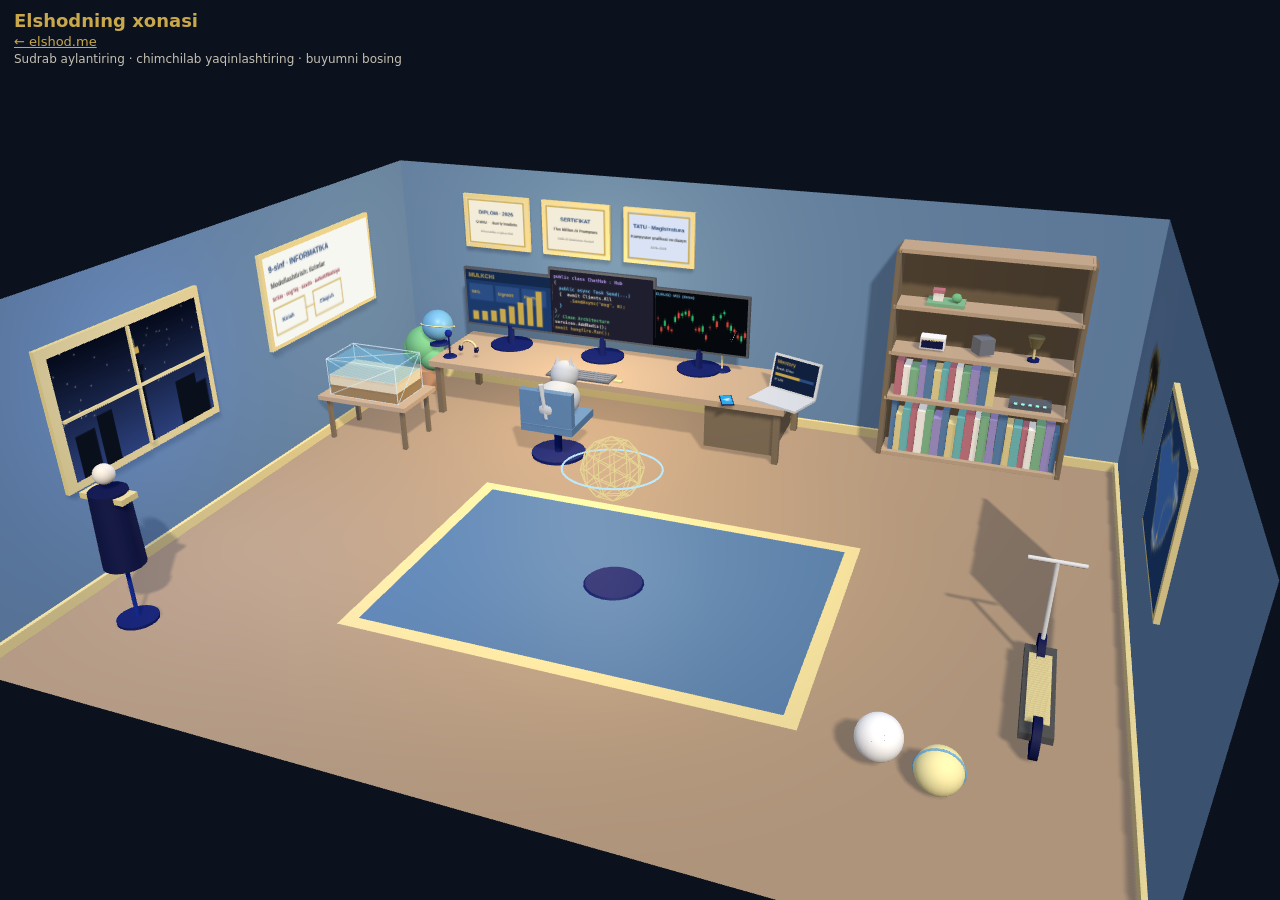
==== room/index.html @ c3163bd9 "feat: add interactive 3D room page (/room) and link from About" ====
<!DOCTYPE html>
<html lang="uz"><head><meta charset="utf-8">
<meta name="viewport" content="width=device-width, initial-scale=1, viewport-fit=cover">
<title>Elshodning 3D xonasi — elshod.me</title>
<link rel="icon" href="../favicon.svg" type="image/svg+xml">
<style>
:root{--bg:#0b111d;--fg:#f3ecd8;--gold:#C9A84C;--panel:rgba(14,22,38,.94);box-sizing:border-box;padding-top:env(safe-area-inset-top,0px);padding-bottom:env(safe-area-inset-bottom,0px)}
@media (prefers-color-scheme: dark){:root:not([data-theme="light"]){--bg:#0b111d;--fg:#f3ecd8;--gold:#C9A84C;--panel:rgba(14,22,38,.94)}}
:root[data-theme="dark"]{--bg:#0b111d;--fg:#f3ecd8;--gold:#C9A84C;--panel:rgba(14,22,38,.94)}
html,body{height:100%;margin:0;background:var(--bg);color:var(--fg);font-family:system-ui,-apple-system,"Segoe UI",sans-serif;overflow:hidden}
canvas{position:fixed;inset:0;width:100%;height:100%;touch-action:none;display:block}
#top{position:fixed;left:14px;right:14px;top:calc(env(safe-area-inset-top,0px) + 10px);pointer-events:none}
#top h1{margin:0;font-size:18px;color:var(--gold)}
#top p{margin:2px 0 0;font-size:12px;opacity:.8}
#info{position:fixed;left:12px;right:12px;bottom:calc(env(safe-area-inset-bottom,0px) + 12px);background:var(--panel);border:1px solid var(--gold);border-radius:14px;padding:12px 14px;display:none}
#info b{color:var(--gold);display:block;margin-bottom:4px;font-size:15px}
#info span{font-size:14px;line-height:1.45}
</style></head><body>
<div id="top"><h1>Elshodning xonasi</h1><a href="../" style="pointer-events:auto;color:var(--gold);font-size:13px">← elshod.me</a><p>Sudrab aylantiring · chimchilab yaqinlashtiring · buyumni bosing</p></div>
<div id="info"><b id="it"></b><span id="ix"></span></div>
<script src="three.min.js"></script>
<script>
const R=new THREE.WebGLRenderer({antialias:true});R.setPixelRatio(Math.min(devicePixelRatio,2));R.setSize(innerWidth,innerHeight);
R.shadowMap.enabled=true;R.shadowMap.type=THREE.PCFSoftShadowMap;R.outputEncoding=THREE.sRGBEncoding;document.body.prepend(R.domElement);
const S=new THREE.Scene();S.background=new THREE.Color(0x0b111d);
const C=new THREE.PerspectiveCamera(45,innerWidth/innerHeight,.1,100);
const NAVY=0x1B3A6B,GOLD=0xC9A84C,WOOD=0x8a6240;
const M=(c,o)=>new THREE.MeshStandardMaterial(Object.assign({color:c,roughness:.7,metalness:.05},o||{}));
function mesh(g,c,x,y,z,p,o){const m=new THREE.Mesh(g,c.isMaterial?c:M(c,o));m.position.set(x,y,z);m.castShadow=m.receiveShadow=true;(p||S).add(m);return m}
const B=(w,h,d,c,x,y,z,p,o)=>mesh(new THREE.BoxGeometry(w,h,d),c,x,y,z,p,o);
const Cy=(r1,r2,h,c,x,y,z,p,o)=>mesh(new THREE.CylinderGeometry(r1,r2,h,24),c,x,y,z,p,o);
const Sp=(r,c,x,y,z,p,o)=>mesh(new THREE.SphereGeometry(r,24,16),c,x,y,z,p,o);
function G(info,x,y,z,ry){const g=new THREE.Group();g.position.set(x,y,z);if(ry)g.rotation.y=ry;if(info)g.userData.info=info;S.add(g);return g}
function T(w,h,f){const c=document.createElement('canvas');c.width=w;c.height=h;const x=c.getContext('2d');f(x,w,h);const t=new THREE.CanvasTexture(c);t.encoding=THREE.sRGBEncoding;return t}
const tt=(x,s,px,c,X,Y,f)=>{x.fillStyle=c;x.font='bold '+px+'px '+(f||'sans-serif');x.fillText(s,X,Y)};
function Pl(w,h,tex,x,y,z,p,ry,tr){const m=new THREE.Mesh(new THREE.PlaneGeometry(w,h),new THREE.MeshBasicMaterial({map:tex,transparent:!!tr}));m.position.set(x,y,z);if(ry)m.rotation.y=ry;(p||S).add(m);return m}
let sd=7;const rnd=()=>(sd=(sd*16807)%2147483647)/2147483647;

// ---- Room shell
const wallM=M(0x22406f,{roughness:.95});
function wall(w,h,x,y,z,ry){const m=new THREE.Mesh(new THREE.PlaneGeometry(w,h),wallM);m.position.set(x,y,z);m.rotation.y=ry||0;m.receiveShadow=true;S.add(m)}
wall(10,3.2,0,1.6,-4,0);wall(8,3.2,-5,1.6,0,Math.PI/2);wall(8,3.2,5,1.6,0,-Math.PI/2);
const fl=new THREE.Mesh(new THREE.PlaneGeometry(10,8),M(0x6b4a2f,{roughness:.8}));fl.rotation.x=-Math.PI/2;fl.receiveShadow=true;S.add(fl);
B(10,.12,.05,GOLD,0,.06,-3.98);B(.05,.12,8,GOLD,-4.98,.06,0);B(.05,.12,8,GOLD,4.98,.06,0);
const rug=G('Navy + oltin gilam|Mulkchi dizayn tizimining ranglari: to‘q ko‘k #1B3A6B va oltin #C9A84C. Brendingning poydevori — xonaning ham poydevori.',0,0,.6);
const rg=new THREE.Mesh(new THREE.PlaneGeometry(4.6,3.2),M(GOLD));rg.rotation.x=-Math.PI/2;rg.position.y=.012;rg.receiveShadow=true;rug.add(rg);
const rn=new THREE.Mesh(new THREE.PlaneGeometry(4.3,2.9),M(0x16305a));rn.rotation.x=-Math.PI/2;rn.position.y=.016;rn.receiveShadow=true;rug.add(rn);

// ---- Lights
S.add(new THREE.HemisphereLight(0xbcd0ff,0x3a2a1a,.7));
const sun=new THREE.DirectionalLight(0xffe8c0,.75);sun.position.set(4,7,6);sun.castShadow=true;sun.shadow.mapSize.set(1024,1024);
Object.assign(sun.shadow.camera,{left:-8,right:8,top:8,bottom:-8,near:1,far:25});S.add(sun);
const lamp=new THREE.PointLight(0xffc870,.9,7);lamp.position.set(-1.8,1.9,-2.9);S.add(lamp);
const wl=new THREE.PointLight(0x6f8cff,.6,6);wl.position.set(-4,2,1.5);S.add(wl);

// ---- Desk
const desk=G('Ish stoli|Hamma loyihalar shu yerda tug‘iladi: kunduzi kod, kechasi g‘oyalar. Stol — Qoratepadan Toshkentgacha bo‘lgan yo‘lning bekati.',-1.5,0,-3.3);
B(5,.08,1.3,WOOD,0,.75,0,desk);[[-2.4,-.55],[2.4,-.55],[-2.4,.55],[2.4,.55]].forEach(p=>B(.08,.75,.08,0x3a2a1a,p[0],.375,p[1],desk));
B(.9,.6,1.1,0x3a2a1a,1.9,.4,0,desk);
function mon(x,tex,info,w,h){w=w||1.3;h=h||.78;const g=G(info,x,.79,-3.62);Cy(.04,.05,.3,0x222,0,.15,0,g);Cy(.3,.3,.03,0x222,0,.01,0,g);
B(w+.06,h+.06,.05,0x15181f,0,h/2+.28,0,g);Pl(w,h,tex,0,h/2+.28,.03,g);return g}
mon(-3.2,T(512,300,(x,w,h)=>{x.fillStyle='#1B3A6B';x.fillRect(0,0,w,h);x.fillStyle='#12294d';x.fillRect(0,0,w,56);tt(x,'MULKCHI',34,'#C9A84C',18,40);
for(let i=0;i<3;i++){x.fillStyle='#2a4d85';x.fillRect(18+i*160,76,146,90);tt(x,['94%','SignalR','Payme'][i],26,'#C9A84C',30+i*160,130)}
for(let i=0;i<8;i++){x.fillStyle='#C9A84C';x.fillRect(30+i*56,280-(30+i*i*3+20),36,30+i*i*3+20)}}),
'Mulkchi — asosiy loyihang|Ko‘chmas mulk SaaS platformasi: Angular 20 + .NET, ML.NET narx bashorati (~94%), real-vaqt chat (SignalR), Payme/Click, OneID, Leaflet xaritalar. Navy–oltin dizayn tizimi.');
mon(-1.8,T(512,300,(x,w,h)=>{x.fillStyle='#1e1e2e';x.fillRect(0,0,w,h);const L=[['public class ChatHub : Hub','#c9a8ff'],['{','#ccc'],['  public async Task Send(...)','#7fd1ff'],['  {  await Clients.All','#f3ecd8'],['      .SendAsync("msg", m);','#C9A84C'],['  }','#7fd1ff'],['}','#ccc'],['// Clean Architecture','#6c8'],['services.AddRedis();','#f3ecd8'],['await hangfire.Run();','#C9A84C']];
L.forEach((l,i)=>tt(x,l[0],22,l[1],18,36+i*27,'monospace'))}),
'.NET backend|Kasbing — .NET backend dasturchi: Clean Architecture, SignalR hublar, Redis cache, Hangfire. Frontendda esa Angular — to‘liq stack.',1.5,.9);
mon(-.4,T(512,300,(x,w,h)=>{x.fillStyle='#05080d';x.fillRect(0,0,w,h);tt(x,'EURUSD  M15  (demo)',20,'#7fd1ff',14,28);
for(let i=0;i<26;i++){const o=150+Math.sin(i*.6)*50+Math.sin(i*1.9)*20,c=o+(Math.sin(i*2.3)*26),up=c<o;x.fillStyle=up?'#2ecc71':'#e74c3c';x.fillRect(22+i*19,Math.min(o,c),11,Math.abs(o-c)+4);x.fillRect(27+i*19,Math.min(o,c)-12,2,Math.abs(o-c)+28)}}),
'MetaTrader 5 (demo)|Forex asoslarini Babypips’da o‘rganyapsan, demo hisobda mashq qilasan. Moliyaviy savodxonlik — kelajak mustaqilligi sari qadam.');
// laptop
const lp=G('Mentory|Claude API bilan til o‘rgatuvchi Telegram bot va Mini App: talaffuz bahosi, grammatika, streak/XP, spaced repetition (+60% retention). Til o‘rganish — sening ikkinchi ishtiying.',.9,.79,-2.95);lp.rotation.y=-.35;
B(.7,.03,.48,0x9aa3b2,0,.015,0,lp);const ls=G(null,0,.02,-.24);lp.add(ls);ls.rotation.x=-.25;B(.7,.46,.025,0x9aa3b2,0,.23,0,ls);
Pl(.64,.4,T(400,260,(x,w,h)=>{x.fillStyle='#0f1f3d';x.fillRect(0,0,w,h);tt(x,'Mentory',44,'#C9A84C',20,60);tt(x,'Streak: 12 kun',24,'#f3ecd8',20,110);x.fillStyle='#2a4d85';x.fillRect(20,140,360,22);x.fillStyle='#C9A84C';x.fillRect(20,140,230,22);tt(x,'XP 1240',22,'#f3ecd8',20,200)}),0,.23,.02,ls);
// phone
const phn=G('Telegram|@Elshod_Developer. Mentory, Yo‘lim va Ramazon taqvimi botlari — hammasi Telegramda yashaydi.',.25,.8,-2.7);phn.rotation.y=.4;B(.16,.012,.3,0x111,0,0,0,phn);
Pl(.14,.28,T(80,160,(x)=>{x.fillStyle='#2AABEE';x.fillRect(0,0,80,160);x.fillStyle='#fff';x.beginPath();x.moveTo(15,70);x.lineTo(65,45);x.lineTo(50,110);x.lineTo(35,90);x.closePath();x.fill()}),0,.008,0,phn).rotation.x=-Math.PI/2;
// keyboard
const kb=G('Klaviatura|Yangi o‘zbek lotin alifbosi uchun klaviatura va interfeys g‘oyasi — magistrlik uchun ko‘rilgan mavzulardan biri.',-1.8,.8,-2.85);B(.9,.025,.3,0x20242c,0,0,0,kb);for(let i=0;i<4;i++)B(.84,.008,.045,0x3a4150,0,.016,-.1+i*.065,kb);B(.1,.02,.06,GOLD,.55,.01,.05,kb);
// mic+headphones
const mc=G('Mikrofon va quloqchin|“Kodchining kuni” — Suno AI uchun yozgan dasturchi qo‘shig‘ing. Ona tilingda (o‘zbekcha) ijod qilish ham sening qiziqishlaring ichida.',-3.8,.79,-2.9);
Cy(.08,.1,.02,0x222,0,.01,0,mc);Cy(.012,.012,.3,0x222,0,.16,0,mc);Sp(.05,0x444,0,.34,0,mc);const hp=new THREE.Mesh(new THREE.TorusGeometry(.12,.015,8,20,Math.PI),M(GOLD));hp.position.set(.3,.15,0);mc.add(hp);Cy(.04,.04,.03,0x111,.18,.15,0,mc).rotation.z=Math.PI/2;Cy(.04,.04,.03,0x111,.42,.15,0,mc).rotation.z=Math.PI/2;
// globe
const gl=G('Globus — tillar|O‘zbek (ona tili), rus (boshlang‘ich), ingliz (B1 → CEFR / IELTS sari). Dunyo uchun dasturchi.',-4.2,.79,-3.3);Cy(.12,.14,.03,0x222,0,.015,0,gl);
const glb=Sp(.22,M(0x2a6fb0,{roughness:.4}),0,.28,0,gl);const gr=new THREE.Mesh(new THREE.TorusGeometry(.24,.008,8,32),M(GOLD));gr.position.y=.28;gr.rotation.x=1.3;gl.add(gr);
// desk lamp
const dl=G(null,-.1,.79,-3.7);Cy(.1,.12,.03,0x222,0,.015,0,dl);Cy(.012,.012,.5,GOLD,0,.27,0,dl);const lh=Cy(.02,.11,.15,GOLD,.1,.55,0,dl,{emissive:0xffc870,emissiveIntensity:.5});lh.rotation.z=1.2;

// ---- Chair + cat
const ch=G(null,-1.8,0,-2.05);B(.7,.1,.7,NAVY,0,.5,0,ch);B(.7,.45,.1,NAVY,0,.78,.3,ch);Cy(.05,.05,.45,0x222,0,.25,0,ch);Cy(.35,.35,.04,0x222,0,.03,0,ch);
const cat=G('Kulrang mushuk|3D multfilm to‘plamingdagi qahramon: ko‘k hudili bola, zaytun kurtkali qiz va kulrang mushuk. Bir kun o‘z multfilmingni yaratasan.',-1.8,.55,-2.05);
const gm=0x8d949e;const cb=Sp(.22,gm,0,.17,0,cat);cb.scale.set(1,.8,1.3);Sp(.14,gm,0,.36,-.2,cat);[-.07,.07].forEach(x=>{const e=mesh(new THREE.ConeGeometry(.04,.1,4),gm,x,.5,-.2,cat)});
const tail=G(null,0,.1,.26);cat.add(tail);const tb=Cy(.025,.02,.35,gm,0,.15,0,tail);tail.rotation.z=.4;cat.scale.set(1.3,1.3,1.3);

// ---- Back wall frames
function frame(w,h,tex,x,y,z,ry,info){const g=G(info,x,y,z,ry);B(w+.1,h+.1,.05,GOLD,0,0,0,g);Pl(w,h,tex,0,0,.03,g);return g}
const doc=(a,b,c,bg)=>T(400,300,(x,w,h)=>{x.fillStyle=bg||'#f3ecd8';x.fillRect(0,0,w,h);x.strokeStyle='#C9A84C';x.lineWidth=10;x.strokeRect(10,10,w-20,h-20);x.textAlign='center';tt(x,a,34,'#1B3A6B',w/2,100);tt(x,b,24,'#444',w/2,160);tt(x,c,20,'#888',w/2,220)});
frame(.9,.65,doc('DIPLOM · 2026','O‘zMU — Sun‘iy intellekt','Informatika o‘qituvchisi'),-3.5,2.45,-3.96,0,'Diplom — O‘zMU, 2026|Informatika yo‘nalishi bo‘yicha bakalavr: “sun‘iy intellekt muhandisi va informatika o‘qituvchisi”. Mustahkam poydevor.');
frame(.9,.65,doc('SERTIFIKAT','Five Million AI Prompters','UAE–O‘zbekiston dasturi'),-2.3,2.45,-3.96,0,'Five Million AI Prompters|BAA–O‘zbekiston qo‘shma dasturi sertifikati. AI bilan ishlash — kuchli tomonlaringdan biri.');
frame(.9,.65,doc('TATU · Magistratura','Kompyuter grafikasi va dizayn','2026–2028','#d9e3f5'),-1.1,2.45,-3.96,0,'TATU magistraturasi|2026-yil oktyabrdan Kompyuter grafikasi va dizayn yo‘nalishida o‘qiysan. Guruh 501-26.');
// ---- Shelf
const sh=G(null,3.2,0,-3.72);B(.06,2.7,.45,0x3a2a1a,-1.1,1.35,0,sh);B(.06,2.7,.45,0x3a2a1a,1.1,1.35,0,sh);[.03,.8,1.4,2.0,2.7].forEach(y=>B(2.2,.05,.45,WOOD,0,y,0,sh));B(2.2,2.7,.03,0x2a1d10,0,1.35,-.22,sh);
const bk=G('Kitoblar|C#, Angular, ML (KNN, regressiya), Unity, ma‘lumotlar bazasi — o‘qish to‘xtamaydi. Informatika o‘qituvchisi sifatida bilimni boshqalarga ham beraman.',0,0,0);sh.add(bk);
const pal=[NAVY,GOLD,0x2a7f7f,0x8b2e3a,0xf3ecd8,0x3a7d44,0x5b4a9b];
for(let i=0,x=-1.0;x<1.0;i++){const w=.06+rnd()*.05,h=.45+rnd()*.25;B(w,h,.3,pal[i%7],x+w/2,.055+h/2,0,bk);x+=w+.005}
for(let i=0,x=-1.0;x<.15;i++){const w=.06+rnd()*.05,h=.35+rnd()*.2;B(w,h,.3,pal[(i+3)%7],x+w/2,.825+h/2,0,bk);x+=w+.005}
const rt=G('Router / kommutator|Informatika xonasidagi barcha kompyuterlarni bitta admin kompyuterdan boshqaradigan o‘z dasturing — kabel va Wi-Fi tarmoq ustida.',.65,.83,0);sh.add(rt);B(.5,.07,.25,0x1a1d24,0,.035,0,rt);for(let i=0;i<5;i++)B(.04,.02,.02,0x2ecc71,-.17+i*.085,.07,.12,rt,{emissive:0x2ecc71,emissiveIntensity:1});
const vr=G('VR shlem|“VR asosida kiyim va moda dizaynini virtual namoyish qilish” — ko‘rilgan magistrlik mavzularidan biri. Kelajakning interfeysi.',-.6,1.43,0);sh.add(vr);B(.3,.15,.18,0xeeeeee,0,.1,0,vr);B(.26,.1,.02,0x111,0,.1,.1,vr);B(.28,.015,.02,GOLD,0,.15,.1,vr);
const uc=G('Unity kubi — MiniFutbol|Universitet kursida yaratgan Unity 3D penalti o‘yining “5” baho oldi. Unity — portfolio va o‘yin yaratish orzusi.',0,1.43,0);sh.add(uc);const ub=B(.2,.2,.2,0x2b2f3a,0,.13,0,uc);ub.rotation.y=.6;B(.12,.12,.12,GOLD,0,.13,0,uc).rotation.y=.6;
const tr=G('Kubok|MiniFutbol uchun olingan eng yuqori baho ramzi — natijaga erishish odati.',.6,1.43,0);sh.add(tr);Cy(.07,.07,.03,0x222,0,.015,0,tr);Cy(.015,.015,.15,GOLD,0,.1,0,tr);Cy(.1,.05,.14,GOLD,0,.24,0,tr,{metalness:.8,roughness:.3});
const vl=G('Qishloqdagi yer|Qishloqdagi yer uchastkang — yangi biznes g‘oyasi uchun maket. Texnologiya va yer birlashadigan joy.',-.5,2.03,0);sh.add(vl);B(.45,.04,.3,0x3a7d44,0,.02,0,vl);B(.12,.1,.1,0xf3ecd8,-.1,.09,0,vl);B(.14,.04,.12,0x8b2e3a,-.1,.16,0,vl);Sp(.06,0x2a7f3a,.12,.1,.05,vl);Cy(.01,.01,.06,0x5b3a1a,.12,.05,.05,vl);
// ---- Right wall: map, jersey, scooter, balls
const mp=frame(1.7,1.3,T(512,400,(x,w,h)=>{x.fillStyle='#12294d';x.fillRect(0,0,w,h);x.beginPath();[[40,150],[150,60],[260,90],[330,40],[470,110],[430,180],[390,260],[330,310],[260,350],[200,330],[160,260],[80,200]].forEach((p,i)=>i?x.lineTo(p[0],p[1]):x.moveTo(p[0],p[1]));x.closePath();x.fillStyle='#2a4d85';x.fill();x.strokeStyle='#C9A84C';x.lineWidth=4;x.stroke();
x.setLineDash([12,8]);x.beginPath();x.moveTo(300,300);x.quadraticCurveTo(250,180,430,130);x.stroke();x.setLineDash([]);[[300,300],[430,130]].forEach(p=>{x.fillStyle='#C9A84C';x.beginPath();x.arc(p[0],p[1],10,0,7);x.fill()});tt(x,'Qoratepa',22,'#f3ecd8',200,330);tt(x,'Toshkent',22,'#f3ecd8',370,115);tt(x,'YO‘LIM',34,'#C9A84C',20,44)}),4.96,1.85,.4,-Math.PI/2,'Yo‘lim — carpooling ilovasi|Butun O‘zbekiston bo‘ylab: qishloqdan shaharga, viloyatlararo. Telegram bot, GPS kuzatuv, firibgarlikni aniqlash, Payme/Click. Qoratepadagi 1000+ kunlik xabar — talabning isboti.');
const js=G('Qora–oltin forma|Shaxsiy brending: qora va oltin sport forma va logotip dizayni. Futbol va voleybol — jismoniy energiya manbai.',4.96,1.9,-1.9,-Math.PI/2);
Pl(1,.9,T(300,270,(x,w,h)=>{x.fillStyle='#111';x.beginPath();x.moveTo(90,10);x.lineTo(210,10);x.lineTo(290,70);x.lineTo(250,110);x.lineTo(220,90);x.lineTo(220,260);x.lineTo(80,260);x.lineTo(80,90);x.lineTo(50,110);x.lineTo(10,70);x.closePath();x.fill();x.strokeStyle='#C9A84C';x.lineWidth=8;x.stroke();x.fillStyle='#C9A84C';x.font='bold 90px sans-serif';x.textAlign='center';x.fillText('E',150,170)}),0,0,.03,js,0,true);
const sc=G('Skuter|Skuterda sayohat — erkinlik va yangi joylarni kashf etish. Qishloq bilan shahar orasidagi yo‘lni his qilgan odam uchun mos ramz.',4.2,0,1.2);
B(.28,.07,1.3,0x151515,0,.2,0,sc);B(.2,.01,1,GOLD,0,.245,0,sc);[-.62,.62].forEach(z=>{const w=Cy(.18,.18,.07,0x111,0,.18,z,sc);w.rotation.z=Math.PI/2});Cy(.02,.02,.95,0xbbbbbb,0,.7,-.6,sc);const hb=Cy(.02,.02,.5,0xbbbbbb,0,1.17,-.6,sc);hb.rotation.z=Math.PI/2;
const fb=G('Futbol va voleybol to‘pi|MiniFutbol, forma dizayni va sport — kod yozishdan tashqari “zaryadka”. Jamoada o‘ynash jamoada ishlashni o‘rgatadi.',3.0,0,2.4);
const f1=Sp(.2,0xf5f5f5,0,.2,0,fb);const f2=Sp(.2,0xf1d96a,.5,.2,.1,fb);const f3=new THREE.Mesh(new THREE.TorusGeometry(.2,.012,6,24),M(0x2a6fb0));f3.position.set(.5,.2,.1);fb.add(f3);Sp(.06,0x111,0,.38,.1,fb);
// ---- Left wall: whiteboard, tank, window, mannequin, plant
const wbT=T(640,340,(x,w,h)=>{x.fillStyle='#f7f7f2';x.fillRect(0,0,w,h);tt(x,'9-sinf · INFORMATIKA',34,'#1B3A6B',24,60);tt(x,'Modellashtirish: tizimlar',28,'#444',24,120);tt(x,'ta‘lim · sog‘liq · savdo · autentifikatsiya',22,'#8b2e3a',24,170);x.strokeStyle='#C9A84C';x.lineWidth=5;x.strokeRect(20,200,180,100);x.strokeRect(250,200,180,100);x.beginPath();x.moveTo(200,250);x.lineTo(250,250);x.stroke();tt(x,'Kirish',24,'#1B3A6B',60,260);tt(x,'Chiqish',24,'#1B3A6B',285,260)});
frame(2.2,1.1,wbT,-4.96,2.1,-1.8,Math.PI/2,'Doska — o‘qituvchi Elshod|9-sinf informatika darslari: modellash, ma‘lumotlar bazasi, tizimlar. Bilimni boshqalarga berish — diplomdagi ikkinchi kasbing.');
const tbl=G(null,-4.3,0,-1.8);B(1.3,.06,.8,WOOD,0,.6,0,tbl);[[-.55,-.3],[.55,-.3],[-.55,.3],[.55,.3]].forEach(p=>B(.05,.6,.05,0x3a2a1a,p[0],.3,p[1],tbl));
const tk=G('Yer osti suvlari sizishi — 3D|Magistrlik mavzung: “Yer osti suvlari sizish jarayonlarini modeli va uch o‘lchovli vizualizatsiyasi” (TATU). Ilmiy rahbar: prof. Ravshanov N.',-4.3,.63,-1.8);
B(1,.14,.6,0x5b3a1a,0,.07,0,tk);B(1,.14,.6,0xcdb27a,0,.21,0,tk);const wt=B(1,.18,.6,0x2a8fd0,0,.37,0,tk,{transparent:true,opacity:.55});
const gb=new THREE.Mesh(new THREE.BoxGeometry(1.02,.5,.62),new THREE.MeshBasicMaterial({color:0xaaddff,wireframe:true,transparent:true,opacity:.5}));gb.position.set(0,.25,0);tk.add(gb);
const ar=[];for(let i=0;i<4;i++){const a=mesh(new THREE.ConeGeometry(.03,.09,8),GOLD,-.3+i*.2,.15,0,tk);a.rotation.z=-Math.PI/2;ar.push(a)}
const wn=G('Deraza — Toshkent|Toshkentda, Olmazor tumanida o‘qiysan; ufqdagi televizion minora esa magistratura fakultetingni (Televizion texnologiyalar) eslatadi.',-4.96,1.9,1.5,Math.PI/2);
B(2.2,1.5,.05,GOLD,0,0,-.01,wn);Pl(2,1.3,T(400,260,(x,w,h)=>{const g=x.createLinearGradient(0,0,0,h);g.addColorStop(0,'#050a1a');g.addColorStop(1,'#2b3f7a');x.fillStyle=g;x.fillRect(0,0,w,h);x.fillStyle='#fff';for(let i=0;i<40;i++)x.fillRect(rnd()*w,rnd()*150,2,2);
x.fillStyle='#0a0f1c';[[20,170,50,90],[80,150,40,110],[300,160,60,100],[350,185,40,75]].forEach(b=>x.fillRect(b[0],b[1],b[2],b[3]));x.fillRect(205,60,10,200);x.fillRect(197,90,26,12);x.fillRect(203,100,14,5);x.fillStyle='#C9A84C';x.fillRect(200,50,20,14);x.fillRect(209,30,2,22)}),0,0,.04,wn);
B(.03,1.3,.04,GOLD,0,0,.05,wn);B(2,.03,.04,GOLD,0,0,.05,wn);
const mq=G('Mannequin — VR moda|Kiyim va moda dizaynini virtual namoyish qilish: kompyuter grafikasi bilan ijodning birlashuvi. Ko‘ylak ustidagi qora–oltin uslub — shaxsiy brending.',-4.2,0,2.8);
Cy(.18,.2,.8,0x111,0,1.05,0,mq);B(.5,.06,.2,GOLD,0,1.4,0,mq);Sp(.1,0xd8cbb6,0,1.62,0,mq);Cy(.02,.02,.7,0x555,0,.35,0,mq);Cy(.2,.2,.03,0x222,0,.02,0,mq);
const pt=G('O‘simlik|O‘sish ramzi: har kuni ozgina o‘rganish, ozgina qurish.',-4.5,0,-3.4);Cy(.2,.15,.35,0x8b4a2a,0,.18,0,pt);[[0,.7,0,.28],[.15,.55,.05,.2],[-.15,.6,-.05,.22]].forEach(p=>Sp(p[3],0x2a7f3a,p[0],p[1],p[2],pt));
// ---- Hologram (dreams)
const hg=G('Orzu — adaptiv 3D o‘qitish|Inklyuziv ta‘lim uchun sun‘iy intellektga asoslangan adaptiv virtual 3D o‘qitish tizimi va kompyuter grafikasi + gamifikatsiya asosidagi interaktiv ta‘lim muhiti — texnologiya + ta‘lim = sening katta maqsading.',0,1.4,.6);
const ico=new THREE.Mesh(new THREE.IcosahedronGeometry(.32,1),new THREE.MeshBasicMaterial({color:GOLD,wireframe:true}));hg.add(ico);const ring=new THREE.Mesh(new THREE.TorusGeometry(.5,.01,8,48),new THREE.MeshBasicMaterial({color:0x7fd1ff}));ring.rotation.x=1.5;hg.add(ring);Cy(.3,.35,.05,0x222,0,-1.35,0,hg);
const hl=new THREE.PointLight(0xffd070,.5,4);hl.position.set(0,1.4,.6);S.add(hl);

// ---- Camera & input
let th=.35,ph=1.12,rad=innerWidth<innerHeight?17:11.5;const tg=new THREE.Vector3(0,1.2,-.2);
function cam(){C.aspect=innerWidth/innerHeight;C.updateProjectionMatrix();C.position.set(tg.x+rad*Math.sin(ph)*Math.sin(th),tg.y+rad*Math.cos(ph),tg.z+rad*Math.sin(ph)*Math.cos(th));C.lookAt(tg)}
addEventListener('resize',()=>{R.setSize(innerWidth,innerHeight);cam()});
const pts=new Map();let moved=0,pd=0;const ray=new THREE.Raycaster(),inf=document.getElementById('info');
const cv=R.domElement;
cv.addEventListener('pointerdown',e=>{cv.setPointerCapture(e.pointerId);pts.set(e.pointerId,[e.clientX,e.clientY]);moved=0;if(pts.size==2){const a=[...pts.values()];pd=Math.hypot(a[0][0]-a[1][0],a[0][1]-a[1][1])}});
cv.addEventListener('pointermove',e=>{if(!pts.has(e.pointerId))return;const o=pts.get(e.pointerId);const dx=e.clientX-o[0],dy=e.clientY-o[1];pts.set(e.pointerId,[e.clientX,e.clientY]);moved+=Math.abs(dx)+Math.abs(dy);
if(pts.size==1){th=Math.max(-1.3,Math.min(1.3,th-dx*.006));ph=Math.max(.5,Math.min(1.45,ph-dy*.005))}else if(pts.size==2){const a=[...pts.values()];const d=Math.hypot(a[0][0]-a[1][0],a[0][1]-a[1][1]);if(pd)rad=Math.max(4,Math.min(22,rad*pd/d));pd=d}cam()});
cv.addEventListener('wheel',e=>{rad=Math.max(4,Math.min(22,rad+e.deltaY*.01));cam()},{passive:true});
function up(e){const single=pts.size==1;pts.delete(e.pointerId);if(single&&moved<8)pick(e.clientX,e.clientY)}
cv.addEventListener('pointerup',up);cv.addEventListener('pointercancel',e=>pts.delete(e.pointerId));
function pick(x,y){ray.setFromCamera({x:x/innerWidth*2-1,y:-(y/innerHeight)*2+1},C);const hs=ray.intersectObjects(S.children,true);
for(const h of hs){let o=h.object;while(o&&!(o.userData&&o.userData.info))o=o.parent;if(o){const p=o.userData.info.split('|');document.getElementById('it').textContent=p[0];document.getElementById('ix').textContent=p[1]||'';inf.style.display='block';return}}
inf.style.display='none'}
// ---- Loop
const clock=new THREE.Clock();
(function loop(){const t=clock.getElapsedTime();glb.rotation.y=t*.5;ico.rotation.y=t*.6;ico.rotation.x=t*.3;ring.rotation.z=t;hg.position.y=1.4+Math.sin(t*1.5)*.06;
tail.rotation.z=.4+Math.sin(t*2)*.3;f1.position.y=.2+Math.abs(Math.sin(t*2))*.12;ar.forEach((a,i)=>a.position.x=-.3+((i*.2+t*.15)%.8));wt.material.opacity=.5+Math.sin(t*2)*.08;lamp.intensity=.85+Math.sin(t*3)*.05;
R.render(S,C);requestAnimationFrame(loop)})();
cam();
</script></body></html>
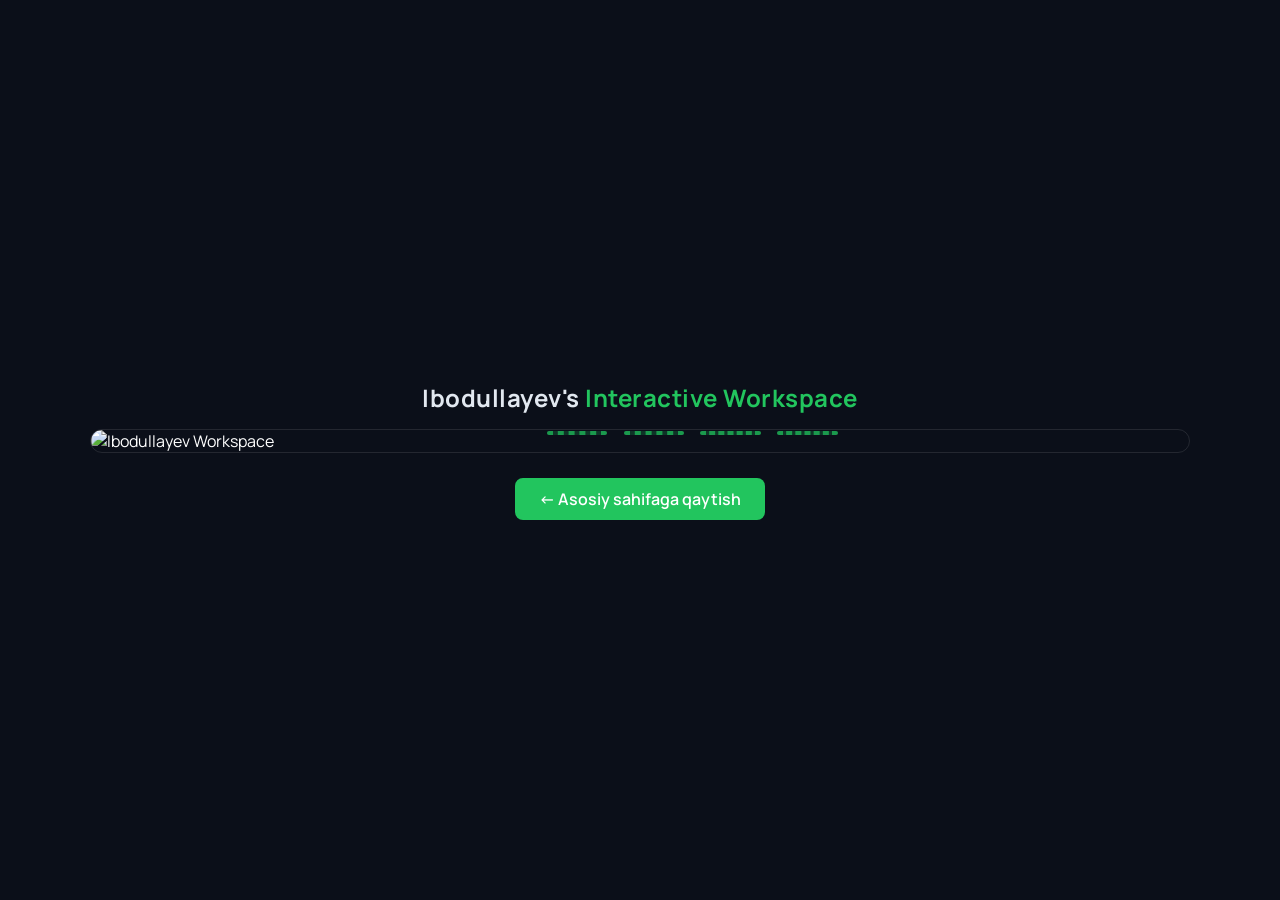
==== commit 33db6fd0: "Refactor room/index.html for new layout and styles" ====
--- a/room/index.html
+++ b/room/index.html
@@ -1,163 +1,132 @@
 <!DOCTYPE html>
-<html lang="uz"><head><meta charset="utf-8">
-<meta name="viewport" content="width=device-width, initial-scale=1, viewport-fit=cover">
-<title>Elshodning 3D xonasi — elshod.me</title>
-<link rel="icon" href="../favicon.svg" type="image/svg+xml">
-<style>
-:root{--bg:#0b111d;--fg:#f3ecd8;--gold:#C9A84C;--panel:rgba(14,22,38,.94);box-sizing:border-box;padding-top:env(safe-area-inset-top,0px);padding-bottom:env(safe-area-inset-bottom,0px)}
-@media (prefers-color-scheme: dark){:root:not([data-theme="light"]){--bg:#0b111d;--fg:#f3ecd8;--gold:#C9A84C;--panel:rgba(14,22,38,.94)}}
-:root[data-theme="dark"]{--bg:#0b111d;--fg:#f3ecd8;--gold:#C9A84C;--panel:rgba(14,22,38,.94)}
-html,body{height:100%;margin:0;background:var(--bg);color:var(--fg);font-family:system-ui,-apple-system,"Segoe UI",sans-serif;overflow:hidden}
-canvas{position:fixed;inset:0;width:100%;height:100%;touch-action:none;display:block}
-#top{position:fixed;left:14px;right:14px;top:calc(env(safe-area-inset-top,0px) + 10px);pointer-events:none}
-#top h1{margin:0;font-size:18px;color:var(--gold)}
-#top p{margin:2px 0 0;font-size:12px;opacity:.8}
-#info{position:fixed;left:12px;right:12px;bottom:calc(env(safe-area-inset-bottom,0px) + 12px);background:var(--panel);border:1px solid var(--gold);border-radius:14px;padding:12px 14px;display:none}
-#info b{color:var(--gold);display:block;margin-bottom:4px;font-size:15px}
-#info span{font-size:14px;line-height:1.45}
-</style></head><body>
-<div id="top"><h1>Elshodning xonasi</h1><a href="../" style="pointer-events:auto;color:var(--gold);font-size:13px">← elshod.me</a><p>Sudrab aylantiring · chimchilab yaqinlashtiring · buyumni bosing</p></div>
-<div id="info"><b id="it"></b><span id="ix"></span></div>
-<script src="three.min.js"></script>
-<script>
-const R=new THREE.WebGLRenderer({antialias:true});R.setPixelRatio(Math.min(devicePixelRatio,2));R.setSize(innerWidth,innerHeight);
-R.shadowMap.enabled=true;R.shadowMap.type=THREE.PCFSoftShadowMap;R.outputEncoding=THREE.sRGBEncoding;document.body.prepend(R.domElement);
-const S=new THREE.Scene();S.background=new THREE.Color(0x0b111d);
-const C=new THREE.PerspectiveCamera(45,innerWidth/innerHeight,.1,100);
-const NAVY=0x1B3A6B,GOLD=0xC9A84C,WOOD=0x8a6240;
-const M=(c,o)=>new THREE.MeshStandardMaterial(Object.assign({color:c,roughness:.7,metalness:.05},o||{}));
-function mesh(g,c,x,y,z,p,o){const m=new THREE.Mesh(g,c.isMaterial?c:M(c,o));m.position.set(x,y,z);m.castShadow=m.receiveShadow=true;(p||S).add(m);return m}
-const B=(w,h,d,c,x,y,z,p,o)=>mesh(new THREE.BoxGeometry(w,h,d),c,x,y,z,p,o);
-const Cy=(r1,r2,h,c,x,y,z,p,o)=>mesh(new THREE.CylinderGeometry(r1,r2,h,24),c,x,y,z,p,o);
-const Sp=(r,c,x,y,z,p,o)=>mesh(new THREE.SphereGeometry(r,24,16),c,x,y,z,p,o);
-function G(info,x,y,z,ry){const g=new THREE.Group();g.position.set(x,y,z);if(ry)g.rotation.y=ry;if(info)g.userData.info=info;S.add(g);return g}
-function T(w,h,f){const c=document.createElement('canvas');c.width=w;c.height=h;const x=c.getContext('2d');f(x,w,h);const t=new THREE.CanvasTexture(c);t.encoding=THREE.sRGBEncoding;return t}
-const tt=(x,s,px,c,X,Y,f)=>{x.fillStyle=c;x.font='bold '+px+'px '+(f||'sans-serif');x.fillText(s,X,Y)};
-function Pl(w,h,tex,x,y,z,p,ry,tr){const m=new THREE.Mesh(new THREE.PlaneGeometry(w,h),new THREE.MeshBasicMaterial({map:tex,transparent:!!tr}));m.position.set(x,y,z);if(ry)m.rotation.y=ry;(p||S).add(m);return m}
-let sd=7;const rnd=()=>(sd=(sd*16807)%2147483647)/2147483647;
+<html lang="uz">
+<head>
+    <meta charset="UTF-8">
+    <meta name="viewport" content="width=device-width, initial-scale=1.0">
+    <title>Ibodullayev — Interactive Workspace</title>
+    <link href="https://fonts.googleapis.com/css2?family=Manrope:wght@400;600;700&display=swap" rel="stylesheet">
+    <style>
+        * {
+            box-sizing: border-box;
+            margin: 0;
+            padding: 0;
+        }
+        body {
+            background-color: #0b0f19;
+            color: #fff;
+            font-family: 'Manrope', sans-serif;
+            display: flex;
+            flex-direction: column;
+            align-items: center;
+            justify-content: center;
+            min-height: 100vh;
+            padding: 20px;
+        }
+        .workspace-title {
+            margin-bottom: 15px;
+            font-size: 24px;
+            font-weight: 700;
+            letter-spacing: 0.5px;
+            color: #e2e8f0;
+        }
+        .workspace-title span {
+            color: #22c55e;
+        }
+        .workspace-container {
+            position: relative;
+            max-width: 1100px;
+            width: 100%;
+            box-shadow: 0 25px 50px -12px rgba(0, 0, 0, 0.7);
+            border-radius: 14px;
+            overflow: hidden;
+            border: 1px solid rgba(255, 255, 255, 0.1);
+        }
+        .workspace-img {
+            width: 100%;
+            display: block;
+        }
+        
+        /* Interaktiv qismlar (Hotspots) */
+        .hotspot {
+            position: absolute;
+            border: 2px dashed rgba(34, 197, 94, 0.7);
+            background: rgba(34, 197, 94, 0.2);
+            border-radius: 8px;
+            transition: all 0.3s ease;
+            cursor: pointer;
+        }
+        .hotspot:hover {
+            background: rgba(34, 197, 94, 0.45);
+            border-color: #22c55e;
+            transform: scale(1.03);
+            box-shadow: 0 0 15px rgba(34, 197, 94, 0.5);
+        }
+        /* Tooltip (Ustiga borganda chiqadigan yozuv) */
+        .hotspot::after {
+            content: attr(data-tooltip);
+            position: absolute;
+            bottom: 108%;
+            left: 50%;
+            transform: translateX(-50%);
+            background: #1e293b;
+            color: #fff;
+            padding: 5px 10px;
+            font-size: 13px;
+            font-weight: 600;
+            border-radius: 6px;
+            white-space: nowrap;
+            opacity: 0;
+            pointer-events: none;
+            transition: opacity 0.2s ease;
+            box-shadow: 0 4px 6px -1px rgba(0, 0, 0, 0.3);
+            border: 1px solid rgba(255, 255, 255, 0.1);
+        }
+        .hotspot:hover::after {
+            opacity: 1;
+        }
 
-// ---- Room shell
-const wallM=M(0x22406f,{roughness:.95});
-function wall(w,h,x,y,z,ry){const m=new THREE.Mesh(new THREE.PlaneGeometry(w,h),wallM);m.position.set(x,y,z);m.rotation.y=ry||0;m.receiveShadow=true;S.add(m)}
-wall(10,3.2,0,1.6,-4,0);wall(8,3.2,-5,1.6,0,Math.PI/2);wall(8,3.2,5,1.6,0,-Math.PI/2);
-const fl=new THREE.Mesh(new THREE.PlaneGeometry(10,8),M(0x6b4a2f,{roughness:.8}));fl.rotation.x=-Math.PI/2;fl.receiveShadow=true;S.add(fl);
-B(10,.12,.05,GOLD,0,.06,-3.98);B(.05,.12,8,GOLD,-4.98,.06,0);B(.05,.12,8,GOLD,4.98,.06,0);
-const rug=G('Navy + oltin gilam|Mulkchi dizayn tizimining ranglari: to‘q ko‘k #1B3A6B va oltin #C9A84C. Brendingning poydevori — xonaning ham poydevori.',0,0,.6);
-const rg=new THREE.Mesh(new THREE.PlaneGeometry(4.6,3.2),M(GOLD));rg.rotation.x=-Math.PI/2;rg.position.y=.012;rg.receiveShadow=true;rug.add(rg);
-const rn=new THREE.Mesh(new THREE.PlaneGeometry(4.3,2.9),M(0x16305a));rn.rotation.x=-Math.PI/2;rn.position.y=.016;rn.receiveShadow=true;rug.add(rn);
+        /* Yuqoridagi monitordagi ikonkalarning joylashuvi (foizda) */
+        .hotspot-mulkchi { top: 8%; left: 41.5%; width: 5.5%; height: 12%; }
+        .hotspot-fluentuz { top: 8%; left: 48.5%; width: 5.5%; height: 12%; }
+        .hotspot-portfolio { top: 8%; left: 55.5%; width: 5.5%; height: 12%; }
+        .hotspot-github { top: 8%; left: 62.5%; width: 5.5%; height: 12%; }
 
-// ---- Lights
-S.add(new THREE.HemisphereLight(0xbcd0ff,0x3a2a1a,.7));
-const sun=new THREE.DirectionalLight(0xffe8c0,.75);sun.position.set(4,7,6);sun.castShadow=true;sun.shadow.mapSize.set(1024,1024);
-Object.assign(sun.shadow.camera,{left:-8,right:8,top:8,bottom:-8,near:1,far:25});S.add(sun);
-const lamp=new THREE.PointLight(0xffc870,.9,7);lamp.position.set(-1.8,1.9,-2.9);S.add(lamp);
-const wl=new THREE.PointLight(0x6f8cff,.6,6);wl.position.set(-4,2,1.5);S.add(wl);
+        .back-btn {
+            margin-top: 25px;
+            padding: 10px 24px;
+            background: #22c55e;
+            color: #fff;
+            text-decoration: none;
+            border-radius: 8px;
+            font-weight: 600;
+            transition: background 0.2s, transform 0.2s;
+        }
+        .back-btn:hover {
+            background: #16a34a;
+            transform: translateY(-2px);
+        }
 
-// ---- Desk
-const desk=G('Ish stoli|Hamma loyihalar shu yerda tug‘iladi: kunduzi kod, kechasi g‘oyalar. Stol — Qoratepadan Toshkentgacha bo‘lgan yo‘lning bekati.',-1.5,0,-3.3);
-B(5,.08,1.3,WOOD,0,.75,0,desk);[[-2.4,-.55],[2.4,-.55],[-2.4,.55],[2.4,.55]].forEach(p=>B(.08,.75,.08,0x3a2a1a,p[0],.375,p[1],desk));
-B(.9,.6,1.1,0x3a2a1a,1.9,.4,0,desk);
-function mon(x,tex,info,w,h){w=w||1.3;h=h||.78;const g=G(info,x,.79,-3.62);Cy(.04,.05,.3,0x222,0,.15,0,g);Cy(.3,.3,.03,0x222,0,.01,0,g);
-B(w+.06,h+.06,.05,0x15181f,0,h/2+.28,0,g);Pl(w,h,tex,0,h/2+.28,.03,g);return g}
-mon(-3.2,T(512,300,(x,w,h)=>{x.fillStyle='#1B3A6B';x.fillRect(0,0,w,h);x.fillStyle='#12294d';x.fillRect(0,0,w,56);tt(x,'MULKCHI',34,'#C9A84C',18,40);
-for(let i=0;i<3;i++){x.fillStyle='#2a4d85';x.fillRect(18+i*160,76,146,90);tt(x,['94%','SignalR','Payme'][i],26,'#C9A84C',30+i*160,130)}
-for(let i=0;i<8;i++){x.fillStyle='#C9A84C';x.fillRect(30+i*56,280-(30+i*i*3+20),36,30+i*i*3+20)}}),
-'Mulkchi — asosiy loyihang|Ko‘chmas mulk SaaS platformasi: Angular 20 + .NET, ML.NET narx bashorati (~94%), real-vaqt chat (SignalR), Payme/Click, OneID, Leaflet xaritalar. Navy–oltin dizayn tizimi.');
-mon(-1.8,T(512,300,(x,w,h)=>{x.fillStyle='#1e1e2e';x.fillRect(0,0,w,h);const L=[['public class ChatHub : Hub','#c9a8ff'],['{','#ccc'],['  public async Task Send(...)','#7fd1ff'],['  {  await Clients.All','#f3ecd8'],['      .SendAsync("msg", m);','#C9A84C'],['  }','#7fd1ff'],['}','#ccc'],['// Clean Architecture','#6c8'],['services.AddRedis();','#f3ecd8'],['await hangfire.Run();','#C9A84C']];
-L.forEach((l,i)=>tt(x,l[0],22,l[1],18,36+i*27,'monospace'))}),
-'.NET backend|Kasbing — .NET backend dasturchi: Clean Architecture, SignalR hublar, Redis cache, Hangfire. Frontendda esa Angular — to‘liq stack.',1.5,.9);
-mon(-.4,T(512,300,(x,w,h)=>{x.fillStyle='#05080d';x.fillRect(0,0,w,h);tt(x,'EURUSD  M15  (demo)',20,'#7fd1ff',14,28);
-for(let i=0;i<26;i++){const o=150+Math.sin(i*.6)*50+Math.sin(i*1.9)*20,c=o+(Math.sin(i*2.3)*26),up=c<o;x.fillStyle=up?'#2ecc71':'#e74c3c';x.fillRect(22+i*19,Math.min(o,c),11,Math.abs(o-c)+4);x.fillRect(27+i*19,Math.min(o,c)-12,2,Math.abs(o-c)+28)}}),
-'MetaTrader 5 (demo)|Forex asoslarini Babypips’da o‘rganyapsan, demo hisobda mashq qilasan. Moliyaviy savodxonlik — kelajak mustaqilligi sari qadam.');
-// laptop
-const lp=G('Mentory|Claude API bilan til o‘rgatuvchi Telegram bot va Mini App: talaffuz bahosi, grammatika, streak/XP, spaced repetition (+60% retention). Til o‘rganish — sening ikkinchi ishtiying.',.9,.79,-2.95);lp.rotation.y=-.35;
-B(.7,.03,.48,0x9aa3b2,0,.015,0,lp);const ls=G(null,0,.02,-.24);lp.add(ls);ls.rotation.x=-.25;B(.7,.46,.025,0x9aa3b2,0,.23,0,ls);
-Pl(.64,.4,T(400,260,(x,w,h)=>{x.fillStyle='#0f1f3d';x.fillRect(0,0,w,h);tt(x,'Mentory',44,'#C9A84C',20,60);tt(x,'Streak: 12 kun',24,'#f3ecd8',20,110);x.fillStyle='#2a4d85';x.fillRect(20,140,360,22);x.fillStyle='#C9A84C';x.fillRect(20,140,230,22);tt(x,'XP 1240',22,'#f3ecd8',20,200)}),0,.23,.02,ls);
-// phone
-const phn=G('Telegram|@Elshod_Developer. Mentory, Yo‘lim va Ramazon taqvimi botlari — hammasi Telegramda yashaydi.',.25,.8,-2.7);phn.rotation.y=.4;B(.16,.012,.3,0x111,0,0,0,phn);
-Pl(.14,.28,T(80,160,(x)=>{x.fillStyle='#2AABEE';x.fillRect(0,0,80,160);x.fillStyle='#fff';x.beginPath();x.moveTo(15,70);x.lineTo(65,45);x.lineTo(50,110);x.lineTo(35,90);x.closePath();x.fill()}),0,.008,0,phn).rotation.x=-Math.PI/2;
-// keyboard
-const kb=G('Klaviatura|Yangi o‘zbek lotin alifbosi uchun klaviatura va interfeys g‘oyasi — magistrlik uchun ko‘rilgan mavzulardan biri.',-1.8,.8,-2.85);B(.9,.025,.3,0x20242c,0,0,0,kb);for(let i=0;i<4;i++)B(.84,.008,.045,0x3a4150,0,.016,-.1+i*.065,kb);B(.1,.02,.06,GOLD,.55,.01,.05,kb);
-// mic+headphones
-const mc=G('Mikrofon va quloqchin|“Kodchining kuni” — Suno AI uchun yozgan dasturchi qo‘shig‘ing. Ona tilingda (o‘zbekcha) ijod qilish ham sening qiziqishlaring ichida.',-3.8,.79,-2.9);
-Cy(.08,.1,.02,0x222,0,.01,0,mc);Cy(.012,.012,.3,0x222,0,.16,0,mc);Sp(.05,0x444,0,.34,0,mc);const hp=new THREE.Mesh(new THREE.TorusGeometry(.12,.015,8,20,Math.PI),M(GOLD));hp.position.set(.3,.15,0);mc.add(hp);Cy(.04,.04,.03,0x111,.18,.15,0,mc).rotation.z=Math.PI/2;Cy(.04,.04,.03,0x111,.42,.15,0,mc).rotation.z=Math.PI/2;
-// globe
-const gl=G('Globus — tillar|O‘zbek (ona tili), rus (boshlang‘ich), ingliz (B1 → CEFR / IELTS sari). Dunyo uchun dasturchi.',-4.2,.79,-3.3);Cy(.12,.14,.03,0x222,0,.015,0,gl);
-const glb=Sp(.22,M(0x2a6fb0,{roughness:.4}),0,.28,0,gl);const gr=new THREE.Mesh(new THREE.TorusGeometry(.24,.008,8,32),M(GOLD));gr.position.y=.28;gr.rotation.x=1.3;gl.add(gr);
-// desk lamp
-const dl=G(null,-.1,.79,-3.7);Cy(.1,.12,.03,0x222,0,.015,0,dl);Cy(.012,.012,.5,GOLD,0,.27,0,dl);const lh=Cy(.02,.11,.15,GOLD,.1,.55,0,dl,{emissive:0xffc870,emissiveIntensity:.5});lh.rotation.z=1.2;
+        @media (max-width: 768px) {
+            .workspace-title { font-size: 18px; }
+        }
+    </style>
+</head>
+<body>
 
-// ---- Chair + cat
-const ch=G(null,-1.8,0,-2.05);B(.7,.1,.7,NAVY,0,.5,0,ch);B(.7,.45,.1,NAVY,0,.78,.3,ch);Cy(.05,.05,.45,0x222,0,.25,0,ch);Cy(.35,.35,.04,0x222,0,.03,0,ch);
-const cat=G('Kulrang mushuk|3D multfilm to‘plamingdagi qahramon: ko‘k hudili bola, zaytun kurtkali qiz va kulrang mushuk. Bir kun o‘z multfilmingni yaratasan.',-1.8,.55,-2.05);
-const gm=0x8d949e;const cb=Sp(.22,gm,0,.17,0,cat);cb.scale.set(1,.8,1.3);Sp(.14,gm,0,.36,-.2,cat);[-.07,.07].forEach(x=>{const e=mesh(new THREE.ConeGeometry(.04,.1,4),gm,x,.5,-.2,cat)});
-const tail=G(null,0,.1,.26);cat.add(tail);const tb=Cy(.025,.02,.35,gm,0,.15,0,tail);tail.rotation.z=.4;cat.scale.set(1.3,1.3,1.3);
+    <h2 class="workspace-title">Ibodullayev's <span>Interactive Workspace</span></h2>
 
-// ---- Back wall frames
-function frame(w,h,tex,x,y,z,ry,info){const g=G(info,x,y,z,ry);B(w+.1,h+.1,.05,GOLD,0,0,0,g);Pl(w,h,tex,0,0,.03,g);return g}
-const doc=(a,b,c,bg)=>T(400,300,(x,w,h)=>{x.fillStyle=bg||'#f3ecd8';x.fillRect(0,0,w,h);x.strokeStyle='#C9A84C';x.lineWidth=10;x.strokeRect(10,10,w-20,h-20);x.textAlign='center';tt(x,a,34,'#1B3A6B',w/2,100);tt(x,b,24,'#444',w/2,160);tt(x,c,20,'#888',w/2,220)});
-frame(.9,.65,doc('DIPLOM · 2026','O‘zMU — Sun‘iy intellekt','Informatika o‘qituvchisi'),-3.5,2.45,-3.96,0,'Diplom — O‘zMU, 2026|Informatika yo‘nalishi bo‘yicha bakalavr: “sun‘iy intellekt muhandisi va informatika o‘qituvchisi”. Mustahkam poydevor.');
-frame(.9,.65,doc('SERTIFIKAT','Five Million AI Prompters','UAE–O‘zbekiston dasturi'),-2.3,2.45,-3.96,0,'Five Million AI Prompters|BAA–O‘zbekiston qo‘shma dasturi sertifikati. AI bilan ishlash — kuchli tomonlaringdan biri.');
-frame(.9,.65,doc('TATU · Magistratura','Kompyuter grafikasi va dizayn','2026–2028','#d9e3f5'),-1.1,2.45,-3.96,0,'TATU magistraturasi|2026-yil oktyabrdan Kompyuter grafikasi va dizayn yo‘nalishida o‘qiysan. Guruh 501-26.');
-// ---- Shelf
-const sh=G(null,3.2,0,-3.72);B(.06,2.7,.45,0x3a2a1a,-1.1,1.35,0,sh);B(.06,2.7,.45,0x3a2a1a,1.1,1.35,0,sh);[.03,.8,1.4,2.0,2.7].forEach(y=>B(2.2,.05,.45,WOOD,0,y,0,sh));B(2.2,2.7,.03,0x2a1d10,0,1.35,-.22,sh);
-const bk=G('Kitoblar|C#, Angular, ML (KNN, regressiya), Unity, ma‘lumotlar bazasi — o‘qish to‘xtamaydi. Informatika o‘qituvchisi sifatida bilimni boshqalarga ham beraman.',0,0,0);sh.add(bk);
-const pal=[NAVY,GOLD,0x2a7f7f,0x8b2e3a,0xf3ecd8,0x3a7d44,0x5b4a9b];
-for(let i=0,x=-1.0;x<1.0;i++){const w=.06+rnd()*.05,h=.45+rnd()*.25;B(w,h,.3,pal[i%7],x+w/2,.055+h/2,0,bk);x+=w+.005}
-for(let i=0,x=-1.0;x<.15;i++){const w=.06+rnd()*.05,h=.35+rnd()*.2;B(w,h,.3,pal[(i+3)%7],x+w/2,.825+h/2,0,bk);x+=w+.005}
-const rt=G('Router / kommutator|Informatika xonasidagi barcha kompyuterlarni bitta admin kompyuterdan boshqaradigan o‘z dasturing — kabel va Wi-Fi tarmoq ustida.',.65,.83,0);sh.add(rt);B(.5,.07,.25,0x1a1d24,0,.035,0,rt);for(let i=0;i<5;i++)B(.04,.02,.02,0x2ecc71,-.17+i*.085,.07,.12,rt,{emissive:0x2ecc71,emissiveIntensity:1});
-const vr=G('VR shlem|“VR asosida kiyim va moda dizaynini virtual namoyish qilish” — ko‘rilgan magistrlik mavzularidan biri. Kelajakning interfeysi.',-.6,1.43,0);sh.add(vr);B(.3,.15,.18,0xeeeeee,0,.1,0,vr);B(.26,.1,.02,0x111,0,.1,.1,vr);B(.28,.015,.02,GOLD,0,.15,.1,vr);
-const uc=G('Unity kubi — MiniFutbol|Universitet kursida yaratgan Unity 3D penalti o‘yining “5” baho oldi. Unity — portfolio va o‘yin yaratish orzusi.',0,1.43,0);sh.add(uc);const ub=B(.2,.2,.2,0x2b2f3a,0,.13,0,uc);ub.rotation.y=.6;B(.12,.12,.12,GOLD,0,.13,0,uc).rotation.y=.6;
-const tr=G('Kubok|MiniFutbol uchun olingan eng yuqori baho ramzi — natijaga erishish odati.',.6,1.43,0);sh.add(tr);Cy(.07,.07,.03,0x222,0,.015,0,tr);Cy(.015,.015,.15,GOLD,0,.1,0,tr);Cy(.1,.05,.14,GOLD,0,.24,0,tr,{metalness:.8,roughness:.3});
-const vl=G('Qishloqdagi yer|Qishloqdagi yer uchastkang — yangi biznes g‘oyasi uchun maket. Texnologiya va yer birlashadigan joy.',-.5,2.03,0);sh.add(vl);B(.45,.04,.3,0x3a7d44,0,.02,0,vl);B(.12,.1,.1,0xf3ecd8,-.1,.09,0,vl);B(.14,.04,.12,0x8b2e3a,-.1,.16,0,vl);Sp(.06,0x2a7f3a,.12,.1,.05,vl);Cy(.01,.01,.06,0x5b3a1a,.12,.05,.05,vl);
-// ---- Right wall: map, jersey, scooter, balls
-const mp=frame(1.7,1.3,T(512,400,(x,w,h)=>{x.fillStyle='#12294d';x.fillRect(0,0,w,h);x.beginPath();[[40,150],[150,60],[260,90],[330,40],[470,110],[430,180],[390,260],[330,310],[260,350],[200,330],[160,260],[80,200]].forEach((p,i)=>i?x.lineTo(p[0],p[1]):x.moveTo(p[0],p[1]));x.closePath();x.fillStyle='#2a4d85';x.fill();x.strokeStyle='#C9A84C';x.lineWidth=4;x.stroke();
-x.setLineDash([12,8]);x.beginPath();x.moveTo(300,300);x.quadraticCurveTo(250,180,430,130);x.stroke();x.setLineDash([]);[[300,300],[430,130]].forEach(p=>{x.fillStyle='#C9A84C';x.beginPath();x.arc(p[0],p[1],10,0,7);x.fill()});tt(x,'Qoratepa',22,'#f3ecd8',200,330);tt(x,'Toshkent',22,'#f3ecd8',370,115);tt(x,'YO‘LIM',34,'#C9A84C',20,44)}),4.96,1.85,.4,-Math.PI/2,'Yo‘lim — carpooling ilovasi|Butun O‘zbekiston bo‘ylab: qishloqdan shaharga, viloyatlararo. Telegram bot, GPS kuzatuv, firibgarlikni aniqlash, Payme/Click. Qoratepadagi 1000+ kunlik xabar — talabning isboti.');
-const js=G('Qora–oltin forma|Shaxsiy brending: qora va oltin sport forma va logotip dizayni. Futbol va voleybol — jismoniy energiya manbai.',4.96,1.9,-1.9,-Math.PI/2);
-Pl(1,.9,T(300,270,(x,w,h)=>{x.fillStyle='#111';x.beginPath();x.moveTo(90,10);x.lineTo(210,10);x.lineTo(290,70);x.lineTo(250,110);x.lineTo(220,90);x.lineTo(220,260);x.lineTo(80,260);x.lineTo(80,90);x.lineTo(50,110);x.lineTo(10,70);x.closePath();x.fill();x.strokeStyle='#C9A84C';x.lineWidth=8;x.stroke();x.fillStyle='#C9A84C';x.font='bold 90px sans-serif';x.textAlign='center';x.fillText('E',150,170)}),0,0,.03,js,0,true);
-const sc=G('Skuter|Skuterda sayohat — erkinlik va yangi joylarni kashf etish. Qishloq bilan shahar orasidagi yo‘lni his qilgan odam uchun mos ramz.',4.2,0,1.2);
-B(.28,.07,1.3,0x151515,0,.2,0,sc);B(.2,.01,1,GOLD,0,.245,0,sc);[-.62,.62].forEach(z=>{const w=Cy(.18,.18,.07,0x111,0,.18,z,sc);w.rotation.z=Math.PI/2});Cy(.02,.02,.95,0xbbbbbb,0,.7,-.6,sc);const hb=Cy(.02,.02,.5,0xbbbbbb,0,1.17,-.6,sc);hb.rotation.z=Math.PI/2;
-const fb=G('Futbol va voleybol to‘pi|MiniFutbol, forma dizayni va sport — kod yozishdan tashqari “zaryadka”. Jamoada o‘ynash jamoada ishlashni o‘rgatadi.',3.0,0,2.4);
-const f1=Sp(.2,0xf5f5f5,0,.2,0,fb);const f2=Sp(.2,0xf1d96a,.5,.2,.1,fb);const f3=new THREE.Mesh(new THREE.TorusGeometry(.2,.012,6,24),M(0x2a6fb0));f3.position.set(.5,.2,.1);fb.add(f3);Sp(.06,0x111,0,.38,.1,fb);
-// ---- Left wall: whiteboard, tank, window, mannequin, plant
-const wbT=T(640,340,(x,w,h)=>{x.fillStyle='#f7f7f2';x.fillRect(0,0,w,h);tt(x,'9-sinf · INFORMATIKA',34,'#1B3A6B',24,60);tt(x,'Modellashtirish: tizimlar',28,'#444',24,120);tt(x,'ta‘lim · sog‘liq · savdo · autentifikatsiya',22,'#8b2e3a',24,170);x.strokeStyle='#C9A84C';x.lineWidth=5;x.strokeRect(20,200,180,100);x.strokeRect(250,200,180,100);x.beginPath();x.moveTo(200,250);x.lineTo(250,250);x.stroke();tt(x,'Kirish',24,'#1B3A6B',60,260);tt(x,'Chiqish',24,'#1B3A6B',285,260)});
-frame(2.2,1.1,wbT,-4.96,2.1,-1.8,Math.PI/2,'Doska — o‘qituvchi Elshod|9-sinf informatika darslari: modellash, ma‘lumotlar bazasi, tizimlar. Bilimni boshqalarga berish — diplomdagi ikkinchi kasbing.');
-const tbl=G(null,-4.3,0,-1.8);B(1.3,.06,.8,WOOD,0,.6,0,tbl);[[-.55,-.3],[.55,-.3],[-.55,.3],[.55,.3]].forEach(p=>B(.05,.6,.05,0x3a2a1a,p[0],.3,p[1],tbl));
-const tk=G('Yer osti suvlari sizishi — 3D|Magistrlik mavzung: “Yer osti suvlari sizish jarayonlarini modeli va uch o‘lchovli vizualizatsiyasi” (TATU). Ilmiy rahbar: prof. Ravshanov N.',-4.3,.63,-1.8);
-B(1,.14,.6,0x5b3a1a,0,.07,0,tk);B(1,.14,.6,0xcdb27a,0,.21,0,tk);const wt=B(1,.18,.6,0x2a8fd0,0,.37,0,tk,{transparent:true,opacity:.55});
-const gb=new THREE.Mesh(new THREE.BoxGeometry(1.02,.5,.62),new THREE.MeshBasicMaterial({color:0xaaddff,wireframe:true,transparent:true,opacity:.5}));gb.position.set(0,.25,0);tk.add(gb);
-const ar=[];for(let i=0;i<4;i++){const a=mesh(new THREE.ConeGeometry(.03,.09,8),GOLD,-.3+i*.2,.15,0,tk);a.rotation.z=-Math.PI/2;ar.push(a)}
-const wn=G('Deraza — Toshkent|Toshkentda, Olmazor tumanida o‘qiysan; ufqdagi televizion minora esa magistratura fakultetingni (Televizion texnologiyalar) eslatadi.',-4.96,1.9,1.5,Math.PI/2);
-B(2.2,1.5,.05,GOLD,0,0,-.01,wn);Pl(2,1.3,T(400,260,(x,w,h)=>{const g=x.createLinearGradient(0,0,0,h);g.addColorStop(0,'#050a1a');g.addColorStop(1,'#2b3f7a');x.fillStyle=g;x.fillRect(0,0,w,h);x.fillStyle='#fff';for(let i=0;i<40;i++)x.fillRect(rnd()*w,rnd()*150,2,2);
-x.fillStyle='#0a0f1c';[[20,170,50,90],[80,150,40,110],[300,160,60,100],[350,185,40,75]].forEach(b=>x.fillRect(b[0],b[1],b[2],b[3]));x.fillRect(205,60,10,200);x.fillRect(197,90,26,12);x.fillRect(203,100,14,5);x.fillStyle='#C9A84C';x.fillRect(200,50,20,14);x.fillRect(209,30,2,22)}),0,0,.04,wn);
-B(.03,1.3,.04,GOLD,0,0,.05,wn);B(2,.03,.04,GOLD,0,0,.05,wn);
-const mq=G('Mannequin — VR moda|Kiyim va moda dizaynini virtual namoyish qilish: kompyuter grafikasi bilan ijodning birlashuvi. Ko‘ylak ustidagi qora–oltin uslub — shaxsiy brending.',-4.2,0,2.8);
-Cy(.18,.2,.8,0x111,0,1.05,0,mq);B(.5,.06,.2,GOLD,0,1.4,0,mq);Sp(.1,0xd8cbb6,0,1.62,0,mq);Cy(.02,.02,.7,0x555,0,.35,0,mq);Cy(.2,.2,.03,0x222,0,.02,0,mq);
-const pt=G('O‘simlik|O‘sish ramzi: har kuni ozgina o‘rganish, ozgina qurish.',-4.5,0,-3.4);Cy(.2,.15,.35,0x8b4a2a,0,.18,0,pt);[[0,.7,0,.28],[.15,.55,.05,.2],[-.15,.6,-.05,.22]].forEach(p=>Sp(p[3],0x2a7f3a,p[0],p[1],p[2],pt));
-// ---- Hologram (dreams)
-const hg=G('Orzu — adaptiv 3D o‘qitish|Inklyuziv ta‘lim uchun sun‘iy intellektga asoslangan adaptiv virtual 3D o‘qitish tizimi va kompyuter grafikasi + gamifikatsiya asosidagi interaktiv ta‘lim muhiti — texnologiya + ta‘lim = sening katta maqsading.',0,1.4,.6);
-const ico=new THREE.Mesh(new THREE.IcosahedronGeometry(.32,1),new THREE.MeshBasicMaterial({color:GOLD,wireframe:true}));hg.add(ico);const ring=new THREE.Mesh(new THREE.TorusGeometry(.5,.01,8,48),new THREE.MeshBasicMaterial({color:0x7fd1ff}));ring.rotation.x=1.5;hg.add(ring);Cy(.3,.35,.05,0x222,0,-1.35,0,hg);
-const hl=new THREE.PointLight(0xffd070,.5,4);hl.position.set(0,1.4,.6);S.add(hl);
+    <div class="workspace-container">
+        <!-- Rasm fayli -->
+        <img src="room.jpg" alt="Ibodullayev Workspace" class="workspace-img">
+        
+        <!-- Bosiladigan havolalar (Hotspots) -->
+        <a href="https://github.com/ElshodDev" target="_blank" class="hotspot hotspot-mulkchi" data-tooltip="Mulkchi (GitHub)"></a>
+        <a href="https://fluentuz.app/" target="_blank" class="hotspot hotspot-fluentuz" data-tooltip="FluentUZ"></a>
+        <a href="https://elshod.me" target="_blank" class="hotspot hotspot-portfolio" data-tooltip="elshod.me Portfolio"></a>
+        <a href="https://github.com/ElshodDev" target="_blank" class="hotspot hotspot-github" data-tooltip="GitHub Profile"></a>
+    </div>
 
-// ---- Camera & input
-let th=.35,ph=1.12,rad=innerWidth<innerHeight?17:11.5;const tg=new THREE.Vector3(0,1.2,-.2);
-function cam(){C.aspect=innerWidth/innerHeight;C.updateProjectionMatrix();C.position.set(tg.x+rad*Math.sin(ph)*Math.sin(th),tg.y+rad*Math.cos(ph),tg.z+rad*Math.sin(ph)*Math.cos(th));C.lookAt(tg)}
-addEventListener('resize',()=>{R.setSize(innerWidth,innerHeight);cam()});
-const pts=new Map();let moved=0,pd=0;const ray=new THREE.Raycaster(),inf=document.getElementById('info');
-const cv=R.domElement;
-cv.addEventListener('pointerdown',e=>{cv.setPointerCapture(e.pointerId);pts.set(e.pointerId,[e.clientX,e.clientY]);moved=0;if(pts.size==2){const a=[...pts.values()];pd=Math.hypot(a[0][0]-a[1][0],a[0][1]-a[1][1])}});
-cv.addEventListener('pointermove',e=>{if(!pts.has(e.pointerId))return;const o=pts.get(e.pointerId);const dx=e.clientX-o[0],dy=e.clientY-o[1];pts.set(e.pointerId,[e.clientX,e.clientY]);moved+=Math.abs(dx)+Math.abs(dy);
-if(pts.size==1){th=Math.max(-1.3,Math.min(1.3,th-dx*.006));ph=Math.max(.5,Math.min(1.45,ph-dy*.005))}else if(pts.size==2){const a=[...pts.values()];const d=Math.hypot(a[0][0]-a[1][0],a[0][1]-a[1][1]);if(pd)rad=Math.max(4,Math.min(22,rad*pd/d));pd=d}cam()});
-cv.addEventListener('wheel',e=>{rad=Math.max(4,Math.min(22,rad+e.deltaY*.01));cam()},{passive:true});
-function up(e){const single=pts.size==1;pts.delete(e.pointerId);if(single&&moved<8)pick(e.clientX,e.clientY)}
-cv.addEventListener('pointerup',up);cv.addEventListener('pointercancel',e=>pts.delete(e.pointerId));
-function pick(x,y){ray.setFromCamera({x:x/innerWidth*2-1,y:-(y/innerHeight)*2+1},C);const hs=ray.intersectObjects(S.children,true);
-for(const h of hs){let o=h.object;while(o&&!(o.userData&&o.userData.info))o=o.parent;if(o){const p=o.userData.info.split('|');document.getElementById('it').textContent=p[0];document.getElementById('ix').textContent=p[1]||'';inf.style.display='block';return}}
-inf.style.display='none'}
-// ---- Loop
-const clock=new THREE.Clock();
-(function loop(){const t=clock.getElapsedTime();glb.rotation.y=t*.5;ico.rotation.y=t*.6;ico.rotation.x=t*.3;ring.rotation.z=t;hg.position.y=1.4+Math.sin(t*1.5)*.06;
-tail.rotation.z=.4+Math.sin(t*2)*.3;f1.position.y=.2+Math.abs(Math.sin(t*2))*.12;ar.forEach((a,i)=>a.position.x=-.3+((i*.2+t*.15)%.8));wt.material.opacity=.5+Math.sin(t*2)*.08;lamp.intensity=.85+Math.sin(t*3)*.05;
-R.render(S,C);requestAnimationFrame(loop)})();
-cam();
-</script></body></html>
+    <a href="../" class="back-btn">← Asosiy sahifaga qaytish</a>
+
+</body>
+</html>
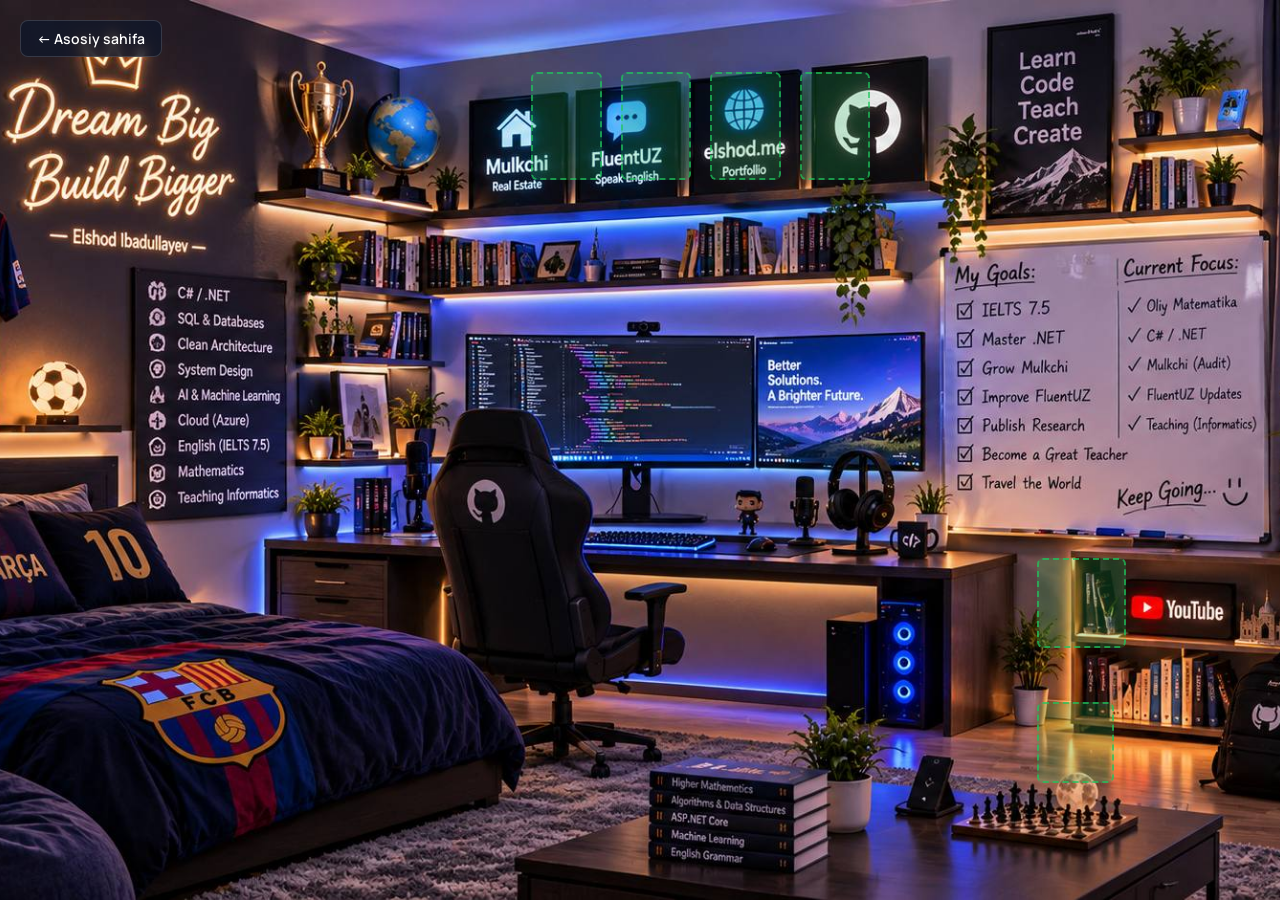
==== commit 1a78e75d: "Refactor index.html for improved layout and styles Refactor styles and update interactive elements i" ====
--- a/room/index.html
+++ b/room/index.html
@@ -11,67 +11,53 @@
             margin: 0;
             padding: 0;
         }
-        body {
+        body, html {
+            width: 100%;
+            height: 100%;
+            overflow: hidden;
             background-color: #0b0f19;
-            color: #fff;
             font-family: 'Manrope', sans-serif;
-            display: flex;
-            flex-direction: column;
-            align-items: center;
-            justify-content: center;
-            min-height: 100vh;
-            padding: 20px;
-        }
-        .workspace-title {
-            margin-bottom: 15px;
-            font-size: 24px;
-            font-weight: 700;
-            letter-spacing: 0.5px;
-            color: #e2e8f0;
-        }
-        .workspace-title span {
-            color: #22c55e;
         }
         .workspace-container {
             position: relative;
-            max-width: 1100px;
-            width: 100%;
-            box-shadow: 0 25px 50px -12px rgba(0, 0, 0, 0.7);
-            border-radius: 14px;
+            width: 100vw;
+            height: 100vh;
             overflow: hidden;
-            border: 1px solid rgba(255, 255, 255, 0.1);
         }
         .workspace-img {
             width: 100%;
+            height: 100%;
+            object-fit: cover;
             display: block;
         }
         
-        /* Interaktiv qismlar (Hotspots) */
+        /* Interaktiv nuqtalar (Hotspots) */
         .hotspot {
             position: absolute;
             border: 2px dashed rgba(34, 197, 94, 0.7);
             background: rgba(34, 197, 94, 0.2);
-            border-radius: 8px;
+            border-radius: 6px;
             transition: all 0.3s ease;
             cursor: pointer;
+            z-index: 10;
         }
         .hotspot:hover {
             background: rgba(34, 197, 94, 0.45);
             border-color: #22c55e;
-            transform: scale(1.03);
-            box-shadow: 0 0 15px rgba(34, 197, 94, 0.5);
+            transform: scale(1.05);
+            box-shadow: 0 0 15px rgba(34, 197, 94, 0.6);
         }
-        /* Tooltip (Ustiga borganda chiqadigan yozuv) */
+        /* Tooltip (Ustiga borganda chiqadigan nom) */
         .hotspot::after {
             content: attr(data-tooltip);
             position: absolute;
-            bottom: 108%;
+            bottom: 110%;
             left: 50%;
             transform: translateX(-50%);
             background: #1e293b;
             color: #fff;
             padding: 5px 10px;
-            font-size: 13px;
+            font-size: 12px;
             font-weight: 600;
             border-radius: 6px;
             white-space: nowrap;
@@ -85,48 +71,58 @@
             opacity: 1;
         }
 
-        /* Yuqoridagi monitordagi ikonkalarning joylashuvi (foizda) */
-        .hotspot-mulkchi { top: 8%; left: 41.5%; width: 5.5%; height: 12%; }
-        .hotspot-fluentuz { top: 8%; left: 48.5%; width: 5.5%; height: 12%; }
+        /* Yuqori polka ikonkalari joylashuvi (Foiz nisbatida) */
+        .hotspot-mulkchi   { top: 8%; left: 41.5%; width: 5.5%; height: 12%; }
+        .hotspot-fluentuz  { top: 8%; left: 48.5%; width: 5.5%; height: 12%; }
         .hotspot-portfolio { top: 8%; left: 55.5%; width: 5.5%; height: 12%; }
-        .hotspot-github { top: 8%; left: 62.5%; width: 5.5%; height: 12%; }
+        .hotspot-github    { top: 8%; left: 62.5%; width: 5.5%; height: 12%; }
+        
+        /* YouTube va Telegram joylashuvi (O'ng pastki qismdagi YouTube va boshqalar) */
+        .hotspot-youtube   { top: 62%; left: 81%; width: 7%; height: 10%; }
+        .hotspot-telegram  { top: 78%; left: 81%; width: 6%; height: 9%; }
 
+        /* Orqaga qaytish tugmasi (Chap yuqori burchakda suzib turadi) */
         .back-btn {
-            margin-top: 25px;
-            padding: 10px 24px;
-            background: #22c55e;
+            position: absolute;
+            top: 20px;
+            left: 20px;
+            padding: 8px 16px;
+            background: rgba(15, 23, 42, 0.8);
             color: #fff;
             text-decoration: none;
             border-radius: 8px;
             font-weight: 600;
+            font-size: 14px;
+            backdrop-filter: blur(5px);
+            border: 1px solid rgba(255, 255, 255, 0.15);
             transition: background 0.2s, transform 0.2s;
+            z-index: 20;
         }
         .back-btn:hover {
-            background: #16a34a;
+            background: #22c55e;
+            color: #0b0f19;
             transform: translateY(-2px);
-        }
-
-        @media (max-width: 768px) {
-            .workspace-title { font-size: 18px; }
         }
     </style>
 </head>
 <body>
 
-    <h2 class="workspace-title">Ibodullayev's <span>Interactive Workspace</span></h2>
+    <div class="workspace-container">
+        <a href="../" class="back-btn">← Asosiy sahifa</a>
 
-    <div class="workspace-container">
-        <!-- Rasm fayli -->
+        <!-- Xona rasmi -->
         <img src="room.jpg" alt="Ibodullayev Workspace" class="workspace-img">
         
-        <!-- Bosiladigan havolalar (Hotspots) -->
-        <a href="https://github.com/ElshodDev" target="_blank" class="hotspot hotspot-mulkchi" data-tooltip="Mulkchi (GitHub)"></a>
-        <a href="https://fluentuz.app/" target="_blank" class="hotspot hotspot-fluentuz" data-tooltip="FluentUZ"></a>
+        <!-- Interaktiv havolalar (Hotspots) -->
+        <a href="https://mulkchi.vercel.app/" target="_blank" class="hotspot hotspot-mulkchi" data-tooltip="Mulkchi (Real Estate)"></a>
+        <a href="https://fluentuz.app/" target="_blank" class="hotspot hotspot-fluentuz" data-tooltip="FluentUZ (Speak English)"></a>
         <a href="https://elshod.me" target="_blank" class="hotspot hotspot-portfolio" data-tooltip="elshod.me Portfolio"></a>
         <a href="https://github.com/ElshodDev" target="_blank" class="hotspot hotspot-github" data-tooltip="GitHub Profile"></a>
+        
+        <!-- YouTube va Telegram havolalari -->
+        <a href="https://youtube.com/@OfficialMakhammadivich" target="_blank" class="hotspot hotspot-youtube" data-tooltip="YouTube Kanalim"></a>
+        <a href="https://t.me/Elshod_Makhammadivich_I" target="_blank" class="hotspot hotspot-telegram" data-tooltip="Telegram Kanalim"></a>
     </div>
-
-    <a href="../" class="back-btn">← Asosiy sahifaga qaytish</a>
 
 </body>
 </html>
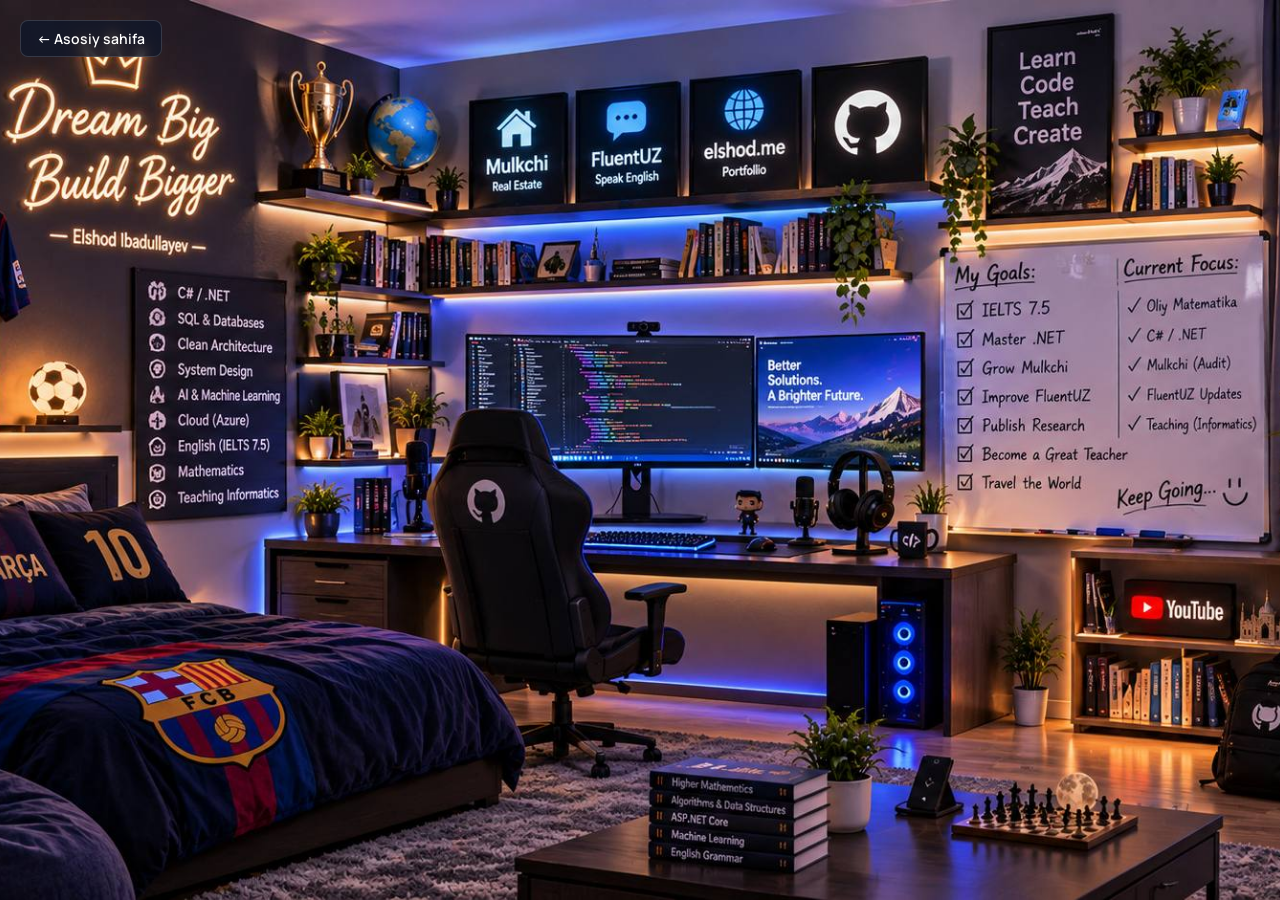
==== commit dd85cec6: "Refactor hotspots and update links in index.html Updated hotspot styles and positions, changed links" ====
--- a/room/index.html
+++ b/room/index.html
@@ -31,22 +31,20 @@
             display: block;
         }
         
-        /* Interaktiv nuqtalar (Hotspots) */
+        /* Interaktiv nuqtalar (Yashil kvadratlarsiz, to'liq shaffof) */
         .hotspot {
             position: absolute;
-            border: 2px dashed rgba(34, 197, 94, 0.7);
-            background: rgba(34, 197, 94, 0.2);
-            border-radius: 6px;
-            transition: all 0.3s ease;
+            background: transparent;
+            border: none;
             cursor: pointer;
             z-index: 10;
+            border-radius: 6px;
+            transition: background 0.2s ease;
         }
         .hotspot:hover {
-            background: rgba(34, 197, 94, 0.45);
-            border-color: #22c55e;
-            transform: scale(1.05);
-            box-shadow: 0 0 15px rgba(34, 197, 94, 0.6);
+            background: rgba(255, 255, 255, 0.1); /* Ustiga kelganda juda yengil oqish fon */
         }
+
         /* Tooltip (Ustiga borganda chiqadigan nom) */
         .hotspot::after {
             content: attr(data-tooltip);
@@ -71,17 +69,17 @@
             opacity: 1;
         }
 
-        /* Yuqori polka ikonkalari joylashuvi (Foiz nisbatida) */
-        .hotspot-mulkchi   { top: 8%; left: 41.5%; width: 5.5%; height: 12%; }
-        .hotspot-fluentuz  { top: 8%; left: 48.5%; width: 5.5%; height: 12%; }
-        .hotspot-portfolio { top: 8%; left: 55.5%; width: 5.5%; height: 12%; }
-        .hotspot-github    { top: 8%; left: 62.5%; width: 5.5%; height: 12%; }
+        /* Yuqori polka ikonkalari joylashuvi */
+        .hotspot-mulkchi   { top: 7%; left: 41.2%; width: 6.2%; height: 13%; }
+        .hotspot-fluentuz  { top: 7%; left: 48.2%; width: 6.2%; height: 13%; }
+        .hotspot-portfolio { top: 7%; left: 55.2%; width: 6.2%; height: 13%; }
+        .hotspot-github    { top: 7%; left: 62.2%; width: 6.2%; height: 13%; }
         
-        /* YouTube va Telegram joylashuvi (O'ng pastki qismdagi YouTube va boshqalar) */
-        .hotspot-youtube   { top: 62%; left: 81%; width: 7%; height: 10%; }
-        .hotspot-telegram  { top: 78%; left: 81%; width: 6%; height: 9%; }
+        /* YouTube va Telegram joylashuvi */
+        .hotspot-youtube   { top: 61%; left: 78.5%; width: 10%; height: 12%; }
+        .hotspot-telegram  { top: 76%; left: 78.5%; width: 9%; height: 12%; }
 
-        /* Orqaga qaytish tugmasi (Chap yuqori burchakda suzib turadi) */
+        /* Orqaga qaytish tugmasi */
         .back-btn {
             position: absolute;
             top: 20px;
@@ -114,14 +112,14 @@
         <img src="room.jpg" alt="Ibodullayev Workspace" class="workspace-img">
         
         <!-- Interaktiv havolalar (Hotspots) -->
-        <a href="https://mulkchi.vercel.app/" target="_blank" class="hotspot hotspot-mulkchi" data-tooltip="Mulkchi (Real Estate)"></a>
-        <a href="https://fluentuz.app/" target="_blank" class="hotspot hotspot-fluentuz" data-tooltip="FluentUZ (Speak English)"></a>
+        <a href="https://github.com/ElshodDev" target="_blank" class="hotspot hotspot-mulkchi" data-tooltip="Mulkchi (GitHub)"></a>
+        <a href="https://fluentuz.app/" target="_blank" class="hotspot hotspot-fluentuz" data-tooltip="FluentUZ"></a>
         <a href="https://elshod.me" target="_blank" class="hotspot hotspot-portfolio" data-tooltip="elshod.me Portfolio"></a>
         <a href="https://github.com/ElshodDev" target="_blank" class="hotspot hotspot-github" data-tooltip="GitHub Profile"></a>
         
         <!-- YouTube va Telegram havolalari -->
-        <a href="https://youtube.com/@OfficialMakhammadivich" target="_blank" class="hotspot hotspot-youtube" data-tooltip="YouTube Kanalim"></a>
-        <a href="https://t.me/Elshod_Makhammadivich_I" target="_blank" class="hotspot hotspot-telegram" data-tooltip="Telegram Kanalim"></a>
+        <a href="https://youtube.com/@ElshodDev" target="_blank" class="hotspot hotspot-youtube" data-tooltip="YouTube Kanalim"></a>
+        <a href="https://t.me/ElshodDev" target="_blank" class="hotspot hotspot-telegram" data-tooltip="Telegram Kanalim"></a>
     </div>
 
 </body>
